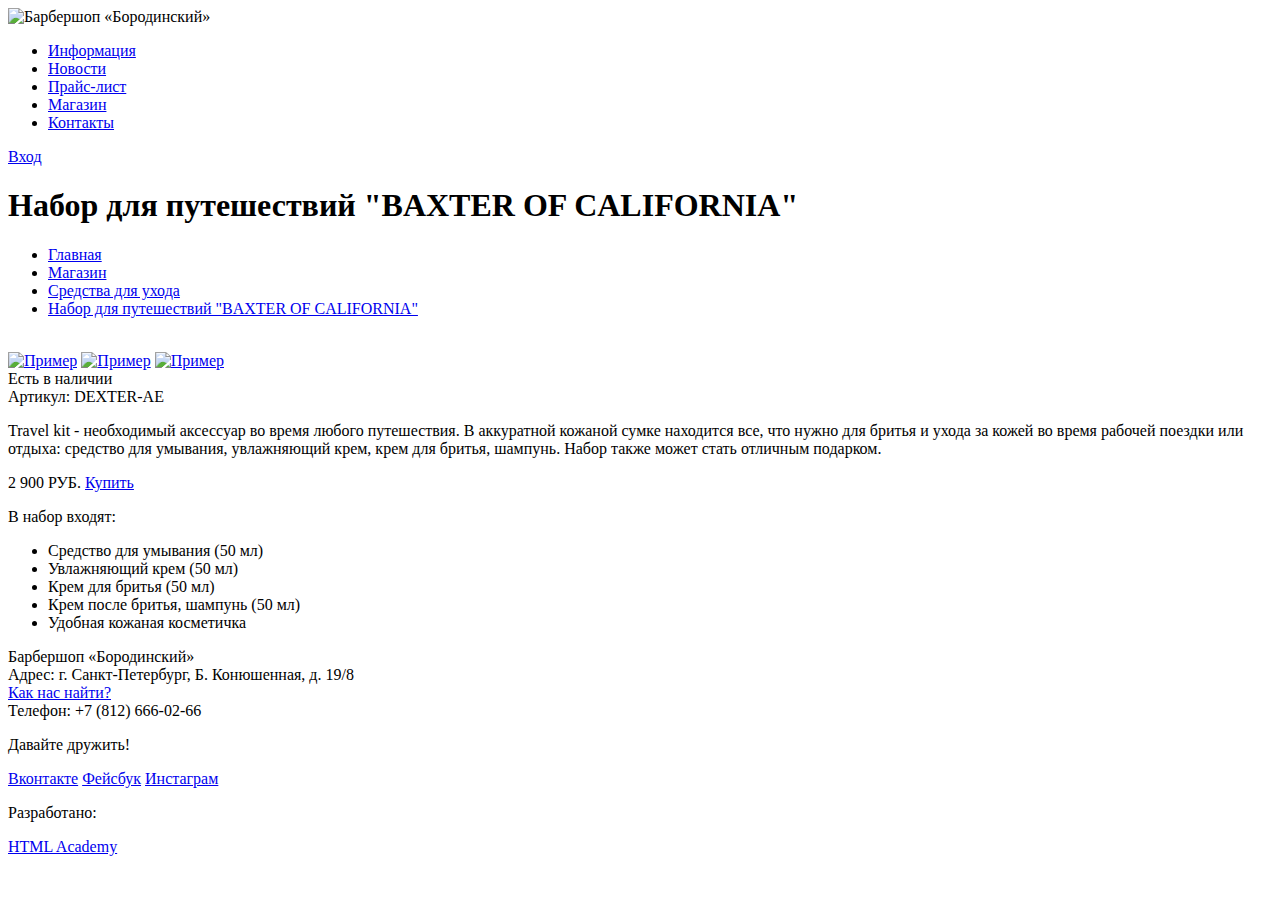
==== item.html @ 9de85e22 "внесеные новые правки по разметке" ====
<!DOCTYPE html>
<html lang="ru">
  <head>
    <meta charset="utf-8">
    <title>Средства для ухода | Онлайн-магазин | Барбершоп «Бородинский»</title>
	<meta name="description" content=" Средства для ухода за волосами. Гели, кондиционеры, наборы для бритья."/>
  </head>
  <body class="shop-page">
    <header class="header">
      <div class="container">
        <div class="logo">
          <img src="img/shop-logo.png" width="120" height="70" alt="Барбершоп «Бородинский»">
        </div>
        <nav class="navigation">
          <ul>
	        <li>
              <a href="#">Информация</a>
            </li>
            <li>
              <a href="#">Новости</a>
            </li>
            <li>
              <a href="#">Прайс-лист</a>
            </li>
            <li class="active">
              <a href="#" >Магазин</a>
            </li>
            <li>
              <a href="#">Контакты</a>
            </li>
          </ul>
        </nav>
        <div class="user-block">
	      <a class="login" href="#">Вход</a>
	    </div> 
      </div>
    </header>
	<div class="container">
      <h1>Набор для путешествий "BAXTER OF CALIFORNIA"</h1>
	    <ul class="breadcrums">
	      <li>
            <a href="#">Главная</a>
          </li>
		  <li>
            <a href="#">Магазин</a>
          </li>
		  <li>
            <a href="#">Средства для ухода</a>
          </li>
		  <li>
            <a class="active" href="#">Набор для путешествий "BAXTER OF CALIFORNIA"</a>
          </li>
		</ul>
	  
      <div class="item-image"><!---------------блок с фото товара-->
	    <div class="item-image-big">
          <img src="img/item-big.jpg" alt="">
		</div>  
		<div class="item-image-small">
		  <a href="img/item-small-1.jpg"><img src="img/item-small-1.jpg" width="50" height="50" alt="Пример"></a>
		  <a href="img/item-small-1.jpg"><img src="img/item-small-1.jpg" width="50" height="50" alt="Пример"></a>
		  <a href="img/item-small-1.jpg"><img src="img/item-small-1.jpg" width="50" height="50" alt="Пример"></a>
 	    </div>
	  </div>	
      <div class="item-description">
        <div class="item-info-row">
          <div class="item-availability">Есть в наличии</div>
          <div class="item-id">Артикул: DEXTER-AE</div>
        </div>
		<div class="item-info">
		  <p>Travel kit - необходимый аксессуар во время 
 		любого путешествия. В аккуратной кожаной сумке 
 		находится все, что нужно для бритья и ухода 
 		за кожей во время рабочей поездки или отдыха: 
 		средство для умывания, увлажняющий крем, 
 		крем для бритья, шампунь. Набор также может стать 
 		отличным подарком.
		  </p>
		</div>
		<div class="product-price">
 		  <span>2 900 РУБ.</span>
 		  <a href="#" class="btn-buy">Купить</a>
 		</div>
		<div class="item-features">
 		  <p>В набор входят:</p>
 		    <ul>
 			  <li>Средство для умывания (50 мл)</li>
 			  <li>Увлажняющий крем (50 мл)</li>
 			  <li>Крем для бритья (50 мл)</li>
 			  <li>Крем после бритья, шампунь (50 мл)</li>
 			  <li>Удобная кожаная косметичка</li>
 			</ul>
  		</div>	
      </div>
    </div> 
    <footer class="footer">
      <div class="container">
        <div class="footer-contacts">
          Барбершоп «Бородинский»<br>
          Адрес: г. Санкт-Петербург, Б. Конюшенная, д. 19/8<br>
          <a href="#">Как нас найти?</a><br>
          Телефон: +7 (812) 666-02-66
        </div>
        <div class="footer-social">
          <p>Давайте дружить!</p>
          <a class="social-btn social-btn-vk" href="#">Вконтакте</a>
          <a class="social-btn social-btn-fb" href="#">Фейсбук</a>
          <a class="social-btn social-btn-inst" href="#">Инстаграм</a>
        </div>
        <div class="footer-copyright">
          <p>Разработано:</p>
          <a class="btn" href="#">HTML Academy</a>
        </div>
      </div>
    </footer>
  </body>
</html>
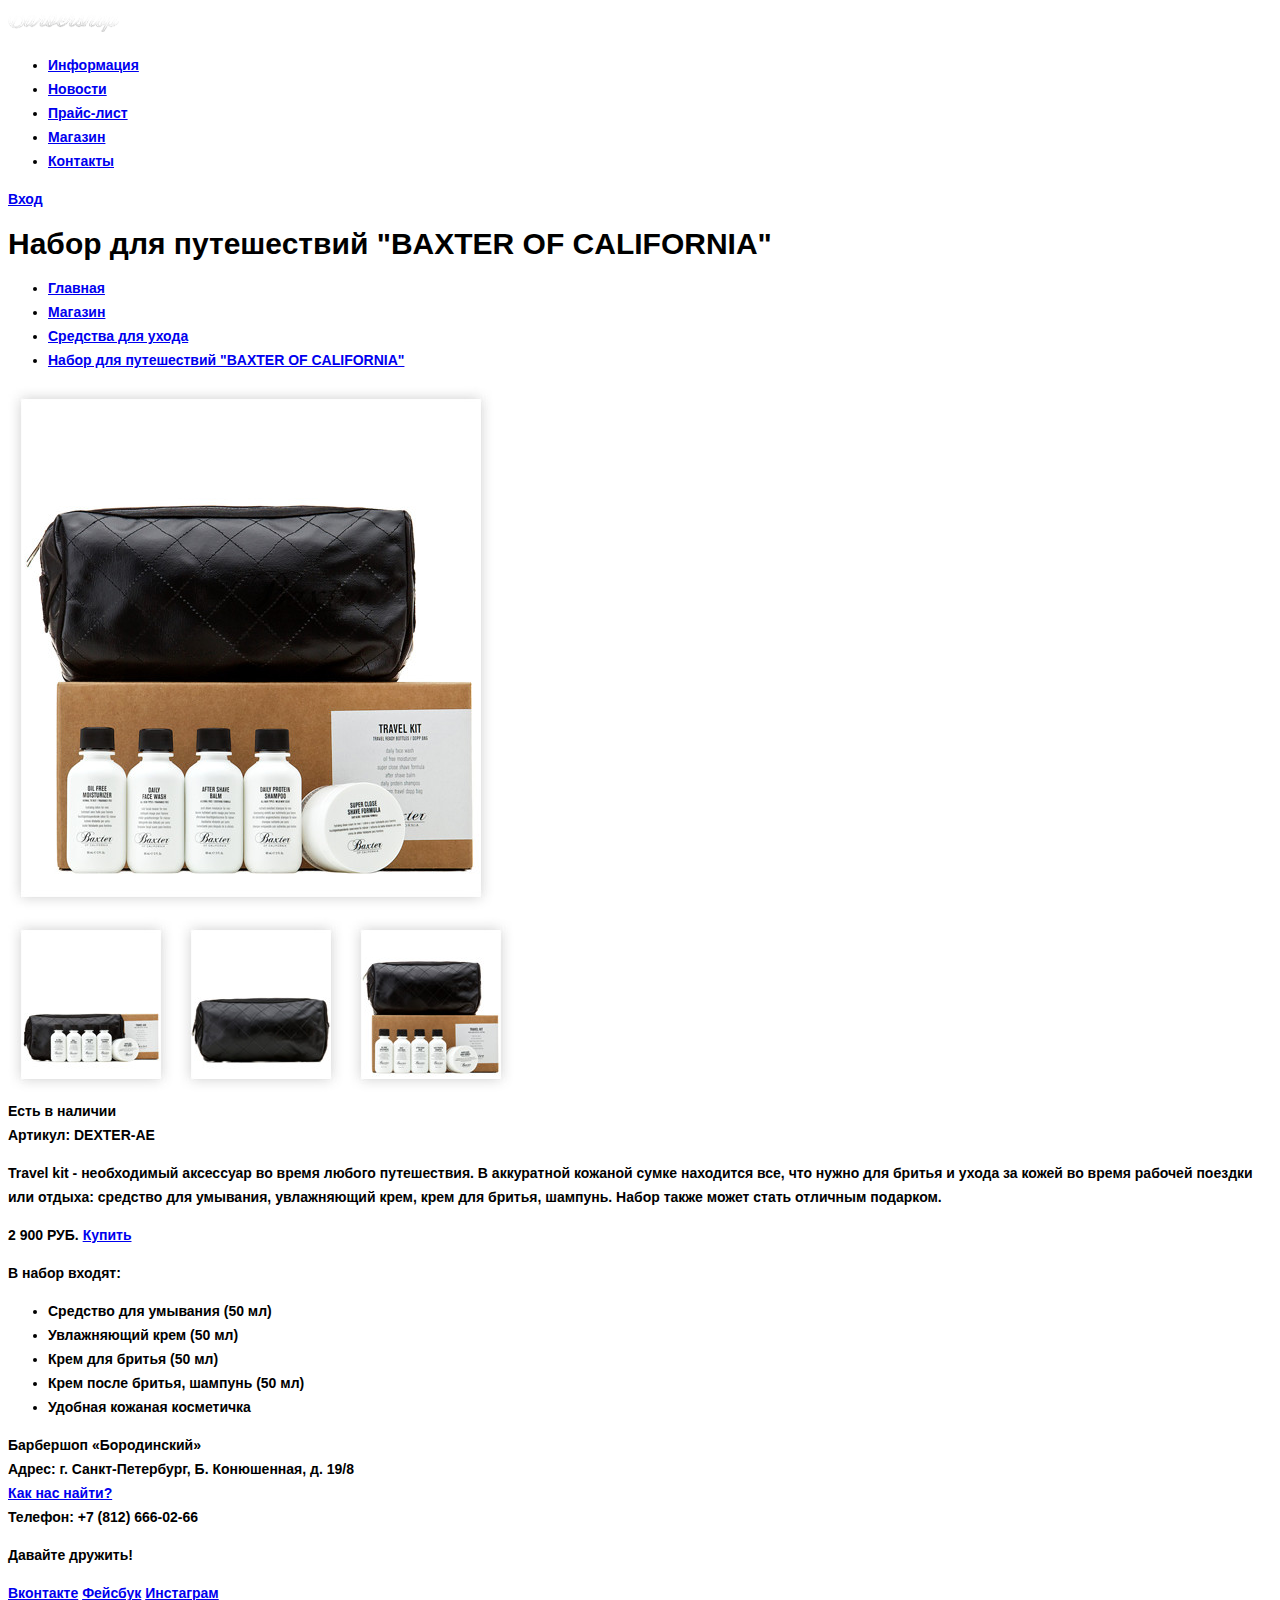
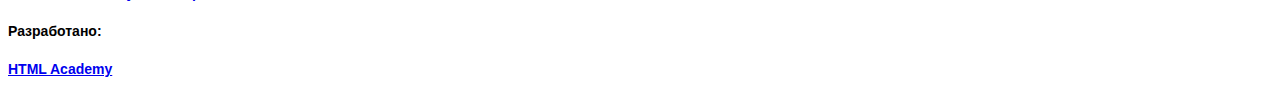
==== commit 08b00aec: "css+нарезал картинок+добавил их на страницы" ====
--- a/item.html
+++ b/item.html
@@ -4,16 +4,17 @@
     <meta charset="utf-8">
     <title>Средства для ухода | Онлайн-магазин | Барбершоп «Бородинский»</title>
 	<meta name="description" content=" Средства для ухода за волосами. Гели, кондиционеры, наборы для бритья."/>
+	<link href="css/style.css" rel="stylesheet">
   </head>
   <body class="shop-page">
     <header class="header">
       <div class="container">
         <div class="logo">
-          <img src="img/shop-logo.png" width="120" height="70" alt="Барбершоп «Бородинский»">
+          <img src="img/logo.png" width="111" height="24" alt="Барбершоп «Бородинский»">
         </div>
         <nav class="navigation">
           <ul>
-	        <li>
+            <li>
               <a href="#">Информация</a>
             </li>
             <li>
@@ -31,35 +32,34 @@
           </ul>
         </nav>
         <div class="user-block">
-	      <a class="login" href="#">Вход</a>
-	    </div> 
+          <a class="login" href="#">Вход</a>
+        </div> 
       </div>
     </header>
-	<div class="container">
+    <div class="container">
       <h1>Набор для путешествий "BAXTER OF CALIFORNIA"</h1>
-	    <ul class="breadcrums">
-	      <li>
-            <a href="#">Главная</a>
-          </li>
-		  <li>
-            <a href="#">Магазин</a>
-          </li>
-		  <li>
-            <a href="#">Средства для ухода</a>
-          </li>
-		  <li>
-            <a class="active" href="#">Набор для путешествий "BAXTER OF CALIFORNIA"</a>
-          </li>
-		</ul>
-	  
-      <div class="item-image"><!---------------блок с фото товара-->
-	    <div class="item-image-big">
-          <img src="img/item-big.jpg" alt="">
-		</div>  
+      <ul class="breadcrums">
+        <li>
+          <a href="#">Главная</a>
+        </li>
+        <li>
+          <a href="#">Магазин</a>
+        </li>
+        <li>
+          <a href="#">Средства для ухода</a>
+        </li>
+        <li>
+          <a class="active" href="#">Набор для путешествий "BAXTER OF CALIFORNIA"</a>
+        </li>
+      </ul>
+      <div class="item-image"><!--блок с фото товара-->
+        <div class="item-image-big">
+          <img src="img/item_baxter/item_big.jpg" width="486" height="524" alt="Набор для путешествий 'BAXTER OF CALIFORNIA'">
+        </div>  
 		<div class="item-image-small">
-		  <a href="img/item-small-1.jpg"><img src="img/item-small-1.jpg" width="50" height="50" alt="Пример"></a>
-		  <a href="img/item-small-1.jpg"><img src="img/item-small-1.jpg" width="50" height="50" alt="Пример"></a>
-		  <a href="img/item-small-1.jpg"><img src="img/item-small-1.jpg" width="50" height="50" alt="Пример"></a>
+		  <a href="img/item_baxter/item_small_1.jpg"><img src="img/item_baxter/item_small_1.jpg" width="166" height="175" alt="Набор для путешествий 'BAXTER OF CALIFORNIA'"></a>
+		  <a href="img/item_baxter/item_small_2.jpg"><img src="img/item_baxter/item_small_2.jpg" width="166" height="175" alt="Набор для путешествий 'BAXTER OF CALIFORNIA'"></a>
+		  <a href="img/item_baxter/item_small_3.jpg"><img src="img/item_baxter/item_small_3.jpg" width="166" height="175" alt="Набор для путешествий 'BAXTER OF CALIFORNIA'"></a>
  	    </div>
 	  </div>	
       <div class="item-description">
@@ -67,16 +67,14 @@
           <div class="item-availability">Есть в наличии</div>
           <div class="item-id">Артикул: DEXTER-AE</div>
         </div>
-		<div class="item-info">
-		  <p>Travel kit - необходимый аксессуар во время 
+		<p class="item-info">Travel kit - необходимый аксессуар во время 
  		любого путешествия. В аккуратной кожаной сумке 
  		находится все, что нужно для бритья и ухода 
  		за кожей во время рабочей поездки или отдыха: 
  		средство для умывания, увлажняющий крем, 
  		крем для бритья, шампунь. Набор также может стать 
  		отличным подарком.
-		  </p>
-		</div>
+		</p>
 		<div class="product-price">
  		  <span>2 900 РУБ.</span>
  		  <a href="#" class="btn-buy">Купить</a>
--- a/css/style.css
+++ b/css/style.css
@@ -0,0 +1,22 @@
+body{
+	font-family: "PT Sans Narrow", Arial, sans-serif;
+	font-weight: bold;
+	font-size: 14px;
+	line-height: 24px;
+	color: #000000;
+}
+
+h1{
+	font-family: "PT Sans Narrow", Arial, sans-serif;
+	font-weight: bold;
+	font-size: 30px;
+	line-height: 25px;
+	color: #000000;
+}
+p{
+	font-family: "PT Sans Narrow", Arial, sans-serif;
+	font-weight: blod;
+	font-size: 14px;
+	line-height: 24px;
+	color: #000000;
+}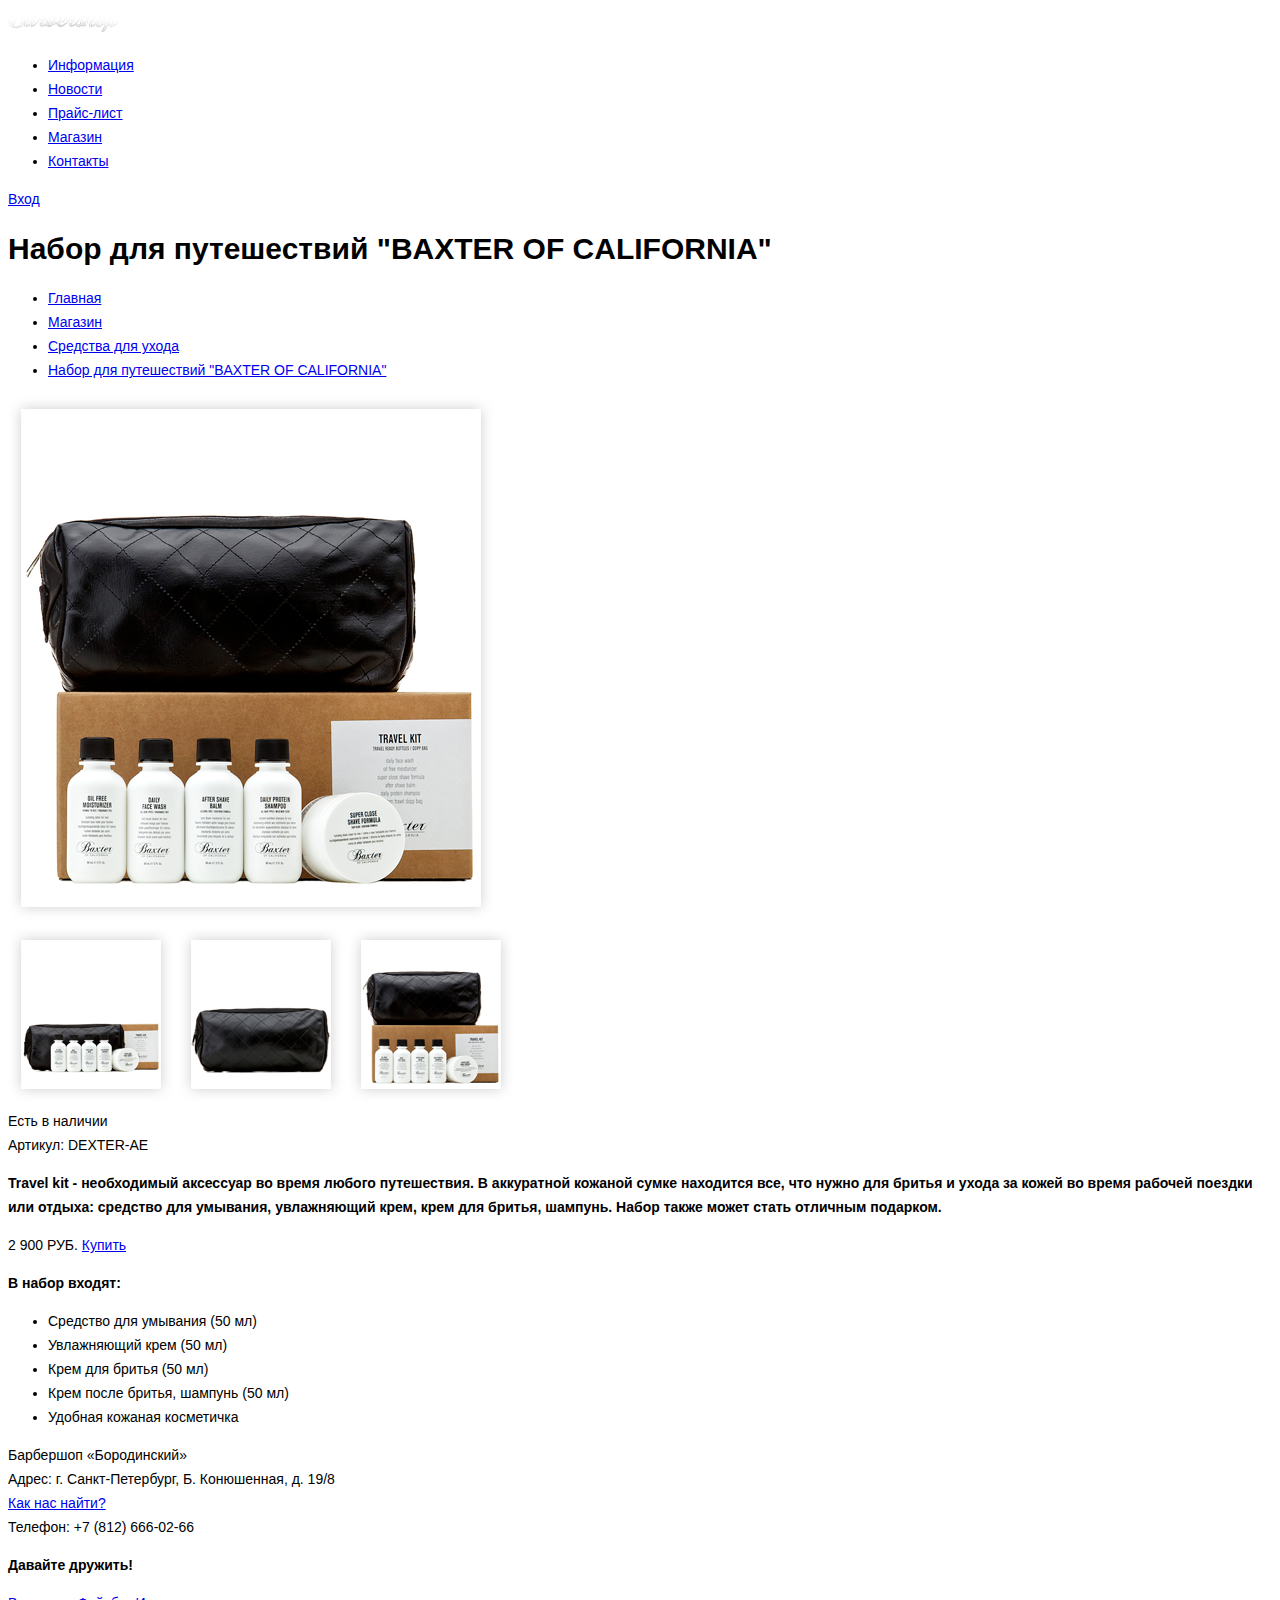
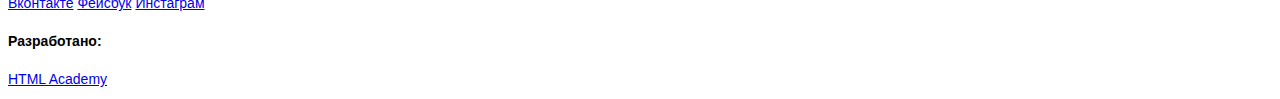
==== commit f2d55195: "правки к заданию 2 и 3" ====
--- a/item.html
+++ b/item.html
@@ -1,115 +1,117 @@
 <!DOCTYPE html>
 <html lang="ru">
-  <head>
-    <meta charset="utf-8">
-    <title>Средства для ухода | Онлайн-магазин | Барбершоп «Бородинский»</title>
-	<meta name="description" content=" Средства для ухода за волосами. Гели, кондиционеры, наборы для бритья."/>
-	<link href="css/style.css" rel="stylesheet">
-  </head>
-  <body class="shop-page">
-    <header class="header">
-      <div class="container">
-        <div class="logo">
-          <img src="img/logo.png" width="111" height="24" alt="Барбершоп «Бородинский»">
-        </div>
-        <nav class="navigation">
-          <ul>
-            <li>
-              <a href="#">Информация</a>
-            </li>
-            <li>
-              <a href="#">Новости</a>
-            </li>
-            <li>
-              <a href="#">Прайс-лист</a>
-            </li>
-            <li class="active">
-              <a href="#" >Магазин</a>
-            </li>
-            <li>
-              <a href="#">Контакты</a>
-            </li>
-          </ul>
-        </nav>
-        <div class="user-block">
-          <a class="login" href="#">Вход</a>
-        </div> 
+<head>
+  <meta charset="utf-8">
+  <title>Средства для ухода | Онлайн-магазин | Барбершоп «Бородинский»</title>
+  <meta name="description" content=" Средства для ухода за волосами. Гели, кондиционеры, наборы для бритья."/>
+  <link href="css/style.css" rel="stylesheet">
+</head>
+<body class="shop-page">
+  <header class="header">
+    <div class="container">
+      <div class="logo">
+        <img src="img/logo.png" width="111" height="24" alt="Барбершоп «Бородинский»">
       </div>
-    </header>
-    <div class="container">
-      <h1>Набор для путешествий "BAXTER OF CALIFORNIA"</h1>
-      <ul class="breadcrums">
-        <li>
-          <a href="#">Главная</a>
-        </li>
-        <li>
-          <a href="#">Магазин</a>
-        </li>
-        <li>
-          <a href="#">Средства для ухода</a>
-        </li>
-        <li>
-          <a class="active" href="#">Набор для путешествий "BAXTER OF CALIFORNIA"</a>
-        </li>
-      </ul>
+      <nav class="navigation">
+        <ul>
+          <li>
+            <a href="#">Информация</a>
+          </li>
+          <li>
+            <a href="#">Новости</a>
+          </li>
+          <li>
+            <a href="#">Прайс-лист</a>
+          </li>
+          <li class="active">
+            <a href="#" >Магазин</a>
+          </li>
+          <li>
+            <a href="#">Контакты</a>
+          </li>
+        </ul>
+      </nav>
+      <div class="user-block">
+        <a class="login" href="#">Вход</a>
+      </div>
+    </div>
+  </header>
+  <div class="container">
+    <h1>Набор для путешествий "BAXTER OF CALIFORNIA"</h1>
+    <ul class="breadcrums">
+      <li>
+        <a href="#">Главная</a>
+      </li>
+      <li>
+        <a href="#">Магазин</a>
+      </li>
+      <li>
+        <a href="#">Средства для ухода</a>
+      </li>
+      <li>
+        <a class="active" href="#">Набор для путешествий "BAXTER OF CALIFORNIA"</a>
+      </li>
+    </ul>
+    <div class="item">
       <div class="item-image"><!--блок с фото товара-->
         <div class="item-image-big">
-          <img src="img/item_baxter/item_big.jpg" width="486" height="524" alt="Набор для путешествий 'BAXTER OF CALIFORNIA'">
-        </div>  
-		<div class="item-image-small">
-		  <a href="img/item_baxter/item_small_1.jpg"><img src="img/item_baxter/item_small_1.jpg" width="166" height="175" alt="Набор для путешествий 'BAXTER OF CALIFORNIA'"></a>
-		  <a href="img/item_baxter/item_small_2.jpg"><img src="img/item_baxter/item_small_2.jpg" width="166" height="175" alt="Набор для путешествий 'BAXTER OF CALIFORNIA'"></a>
-		  <a href="img/item_baxter/item_small_3.jpg"><img src="img/item_baxter/item_small_3.jpg" width="166" height="175" alt="Набор для путешествий 'BAXTER OF CALIFORNIA'"></a>
- 	    </div>
-	  </div>	
+          <img src="img/item_big.png" width="486" height="524" alt="Набор для путешествий 'BAXTER OF CALIFORNIA'">
+        </div>
+        <div class="item-image-small">
+          <a href="img/item_small_1.png"><img src="img/item_small_1.png" width="166" height="175" alt="Набор для путешествий 'BAXTER OF CALIFORNIA'"></a>
+          <a href="img/item_small_2.png"><img src="img/item_small_2.png" width="166" height="175" alt="Набор для путешествий 'BAXTER OF CALIFORNIA'"></a>
+          <a href="img/item_small_3.png"><img src="img/item_small_3.png" width="166" height="175" alt="Набор для путешествий 'BAXTER OF CALIFORNIA'"></a>
+        </div>
+      </div>
       <div class="item-description">
         <div class="item-info-row">
           <div class="item-availability">Есть в наличии</div>
           <div class="item-id">Артикул: DEXTER-AE</div>
         </div>
-		<p class="item-info">Travel kit - необходимый аксессуар во время 
- 		любого путешествия. В аккуратной кожаной сумке 
- 		находится все, что нужно для бритья и ухода 
- 		за кожей во время рабочей поездки или отдыха: 
- 		средство для умывания, увлажняющий крем, 
- 		крем для бритья, шампунь. Набор также может стать 
- 		отличным подарком.
-		</p>
-		<div class="product-price">
- 		  <span>2 900 РУБ.</span>
- 		  <a href="#" class="btn-buy">Купить</a>
- 		</div>
-		<div class="item-features">
- 		  <p>В набор входят:</p>
- 		    <ul>
- 			  <li>Средство для умывания (50 мл)</li>
- 			  <li>Увлажняющий крем (50 мл)</li>
- 			  <li>Крем для бритья (50 мл)</li>
- 			  <li>Крем после бритья, шампунь (50 мл)</li>
- 			  <li>Удобная кожаная косметичка</li>
- 			</ul>
-  		</div>	
-      </div>
-    </div> 
-    <footer class="footer">
-      <div class="container">
-        <div class="footer-contacts">
-          Барбершоп «Бородинский»<br>
-          Адрес: г. Санкт-Петербург, Б. Конюшенная, д. 19/8<br>
-          <a href="#">Как нас найти?</a><br>
-          Телефон: +7 (812) 666-02-66
+        <p class="item-info">Travel kit - необходимый аксессуар во время
+          любого путешествия. В аккуратной кожаной сумке
+          находится все, что нужно для бритья и ухода
+          за кожей во время рабочей поездки или отдыха:
+          средство для умывания, увлажняющий крем,
+          крем для бритья, шампунь. Набор также может стать
+          отличным подарком.
+        </p>
+        <div class="product-price">
+          <span>2 900 РУБ.</span>
+          <a href="#" class="btn-buy">Купить</a>
         </div>
-        <div class="footer-social">
-          <p>Давайте дружить!</p>
-          <a class="social-btn social-btn-vk" href="#">Вконтакте</a>
-          <a class="social-btn social-btn-fb" href="#">Фейсбук</a>
-          <a class="social-btn social-btn-inst" href="#">Инстаграм</a>
-        </div>
-        <div class="footer-copyright">
-          <p>Разработано:</p>
-          <a class="btn" href="#">HTML Academy</a>
+        <div class="item-features">
+          <p>В набор входят:</p>
+          <ul>
+            <li>Средство для умывания (50 мл)</li>
+            <li>Увлажняющий крем (50 мл)</li>
+            <li>Крем для бритья (50 мл)</li>
+            <li>Крем после бритья, шампунь (50 мл)</li>
+            <li>Удобная кожаная косметичка</li>
+          </ul>
         </div>
       </div>
-    </footer>
-  </body>
-</html>+    </div>
+  </div>
+  <footer class="footer">
+    <div class="container">
+      <div class="footer-contacts">
+        Барбершоп «Бородинский»<br>
+        Адрес: г. Санкт-Петербург, Б. Конюшенная, д. 19/8<br>
+        <a href="#">Как нас найти?</a><br>
+        Телефон: +7 (812) 666-02-66
+      </div>
+      <div class="footer-social">
+        <p>Давайте дружить!</p>
+        <a class="social-btn social-btn-vk" href="#">Вконтакте</a>
+        <a class="social-btn social-btn-fb" href="#">Фейсбук</a>
+        <a class="social-btn social-btn-inst" href="#">Инстаграм</a>
+      </div>
+      <div class="footer-copyright">
+        <p>Разработано:</p>
+        <a class="btn" href="#">HTML Academy</a>
+      </div>
+    </div>
+  </footer>
+</body>
+</html>
--- a/css/style.css
+++ b/css/style.css
@@ -1,6 +1,5 @@
 body{
 	font-family: "PT Sans Narrow", Arial, sans-serif;
-	font-weight: bold;
 	font-size: 14px;
 	line-height: 24px;
 	color: #000000;
@@ -10,13 +9,13 @@
 	font-family: "PT Sans Narrow", Arial, sans-serif;
 	font-weight: bold;
 	font-size: 30px;
-	line-height: 25px;
+	line-height: 35px;
 	color: #000000;
 }
 p{
 	font-family: "PT Sans Narrow", Arial, sans-serif;
-	font-weight: blod;
+	font-weight: bold;
 	font-size: 14px;
 	line-height: 24px;
 	color: #000000;
-}+}
